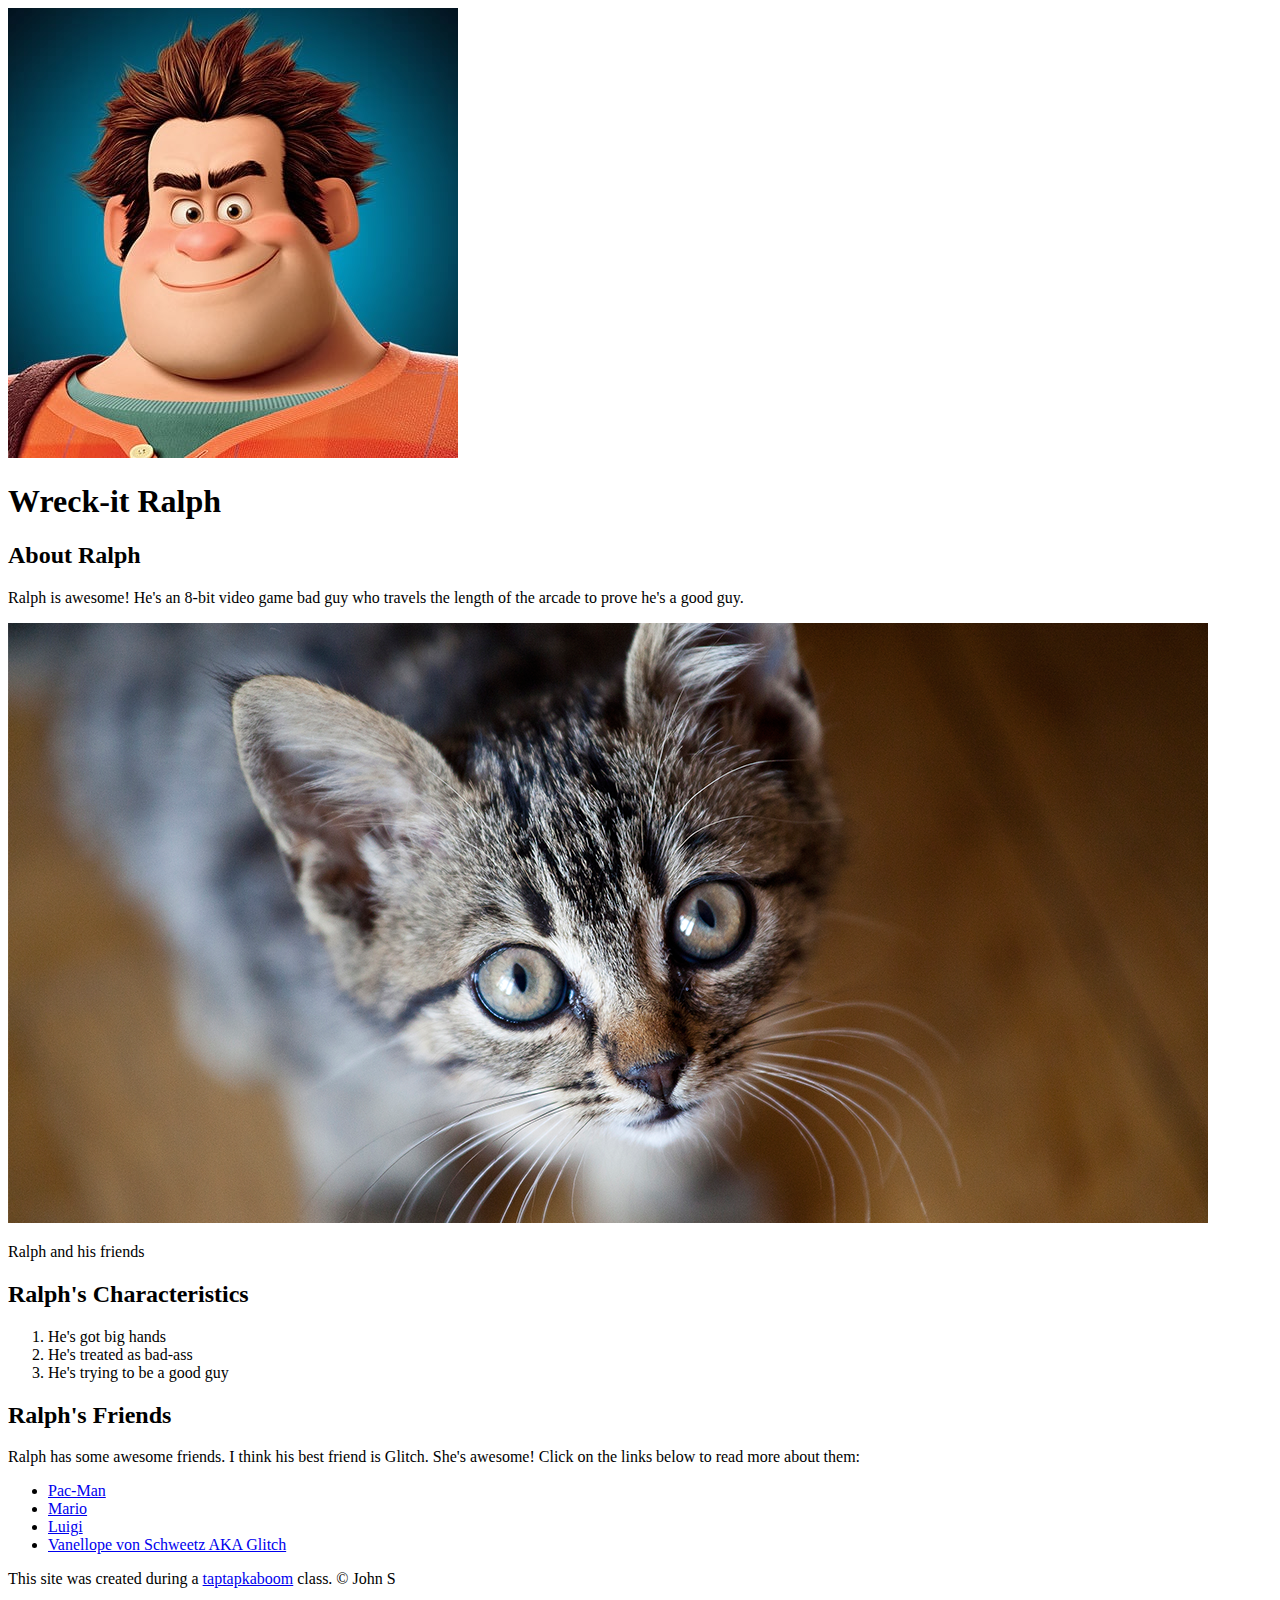
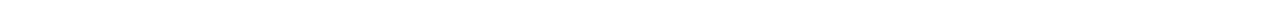
==== index.html @ fb14de21 "added our character index and few images" ====
<!DOCTYPE html>
<!DOCTYPE html>
<html>
<head>
	<title>Wreck-it Ralph</title>
	<link rel="icon" type="image/png" href="img/ralph-avatar.jpeg"/>
</head>
<body>
	<!-- header element -->
	<header>
		<img src="img/ralph-avatar.jpeg">
		<h1>Wreck-it Ralph</h1>
	</header>

	<!-- main element -->
	<main>
		<h2>About Ralph</h2>
		<p>Ralph is awesome! He's an 8-bit video game bad guy who travels the length of the arcade to prove he's a good guy.</p>
		<img src="img/cat.png">
		<p>Ralph and his friends</p>

		<!-- Characteristics -->
		<h2>Ralph's Characteristics</h2>

		<ol>
			<li>He's got big hands</li>
			<li>He's treated as bad-ass</li>
			<li>He's trying to be a good guy</li>
		</ol>

		<!-- Friends -->
		<h2>Ralph's Friends</h2>
		<p>Ralph has some awesome friends. I think his best friend is Glitch. She's awesome! Click on the links below to read more about them:</p>

		<ul>
			<li><a target="_blank" href="https://en.wikipedia.org/wiki/Pac-Man">Pac-Man</a></li>
			<li><a target="_blank" href="https://en.wikipedia.org/wiki/Mario">Mario</a></li>
			<li><a target="_blank" href="https://en.wikipedia.org/wiki/Luigi">Luigi</a></li>
			<li><a target="_blank" href="https://disney.fandom.com/wiki/Vanellope_von_Schweetz">Vanellope von Schweetz AKA Glitch</a></li>



		</ul>
	</main>

	<!-- Footer Element -->
	<footer>
		<p>This site was created during a <a target="_blank" href="https://taptapkaboom.com">taptapkaboom</a> class. &copy; John S</p>
	</footer>



</body>
</html>
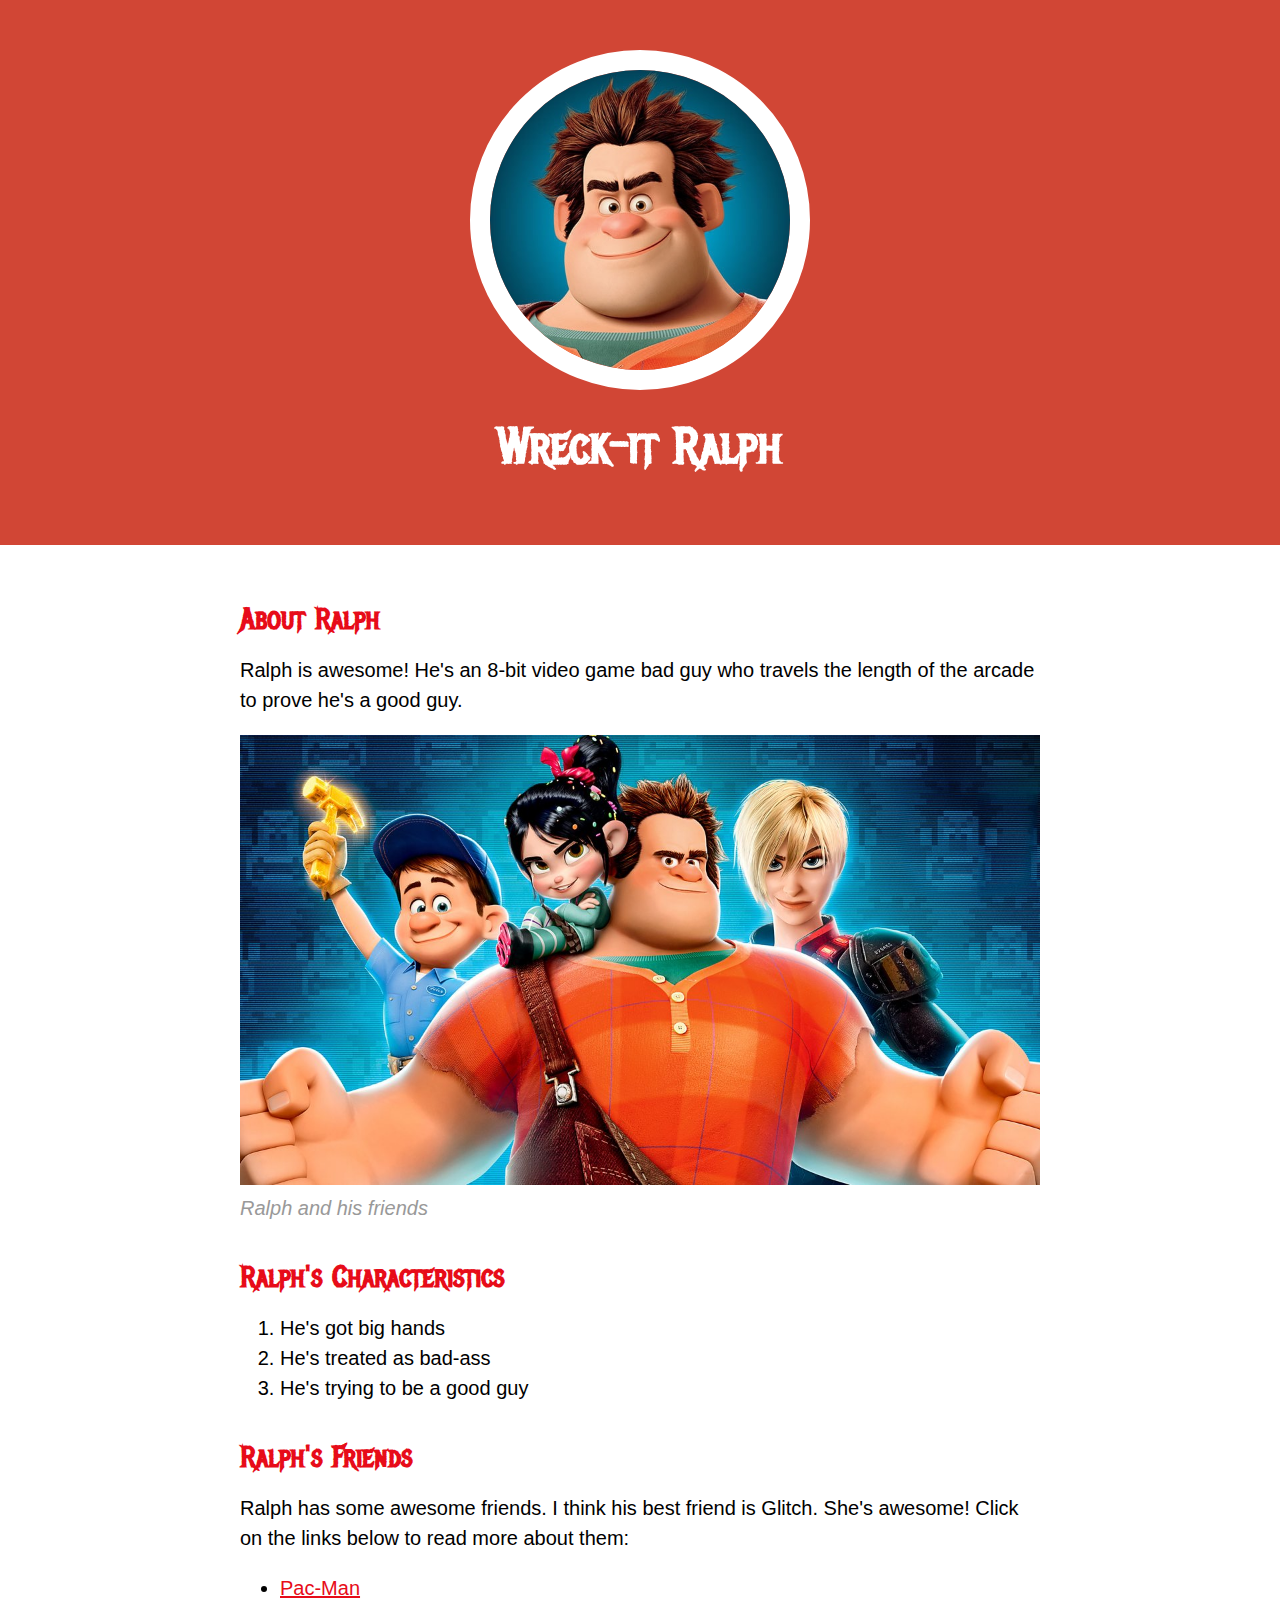
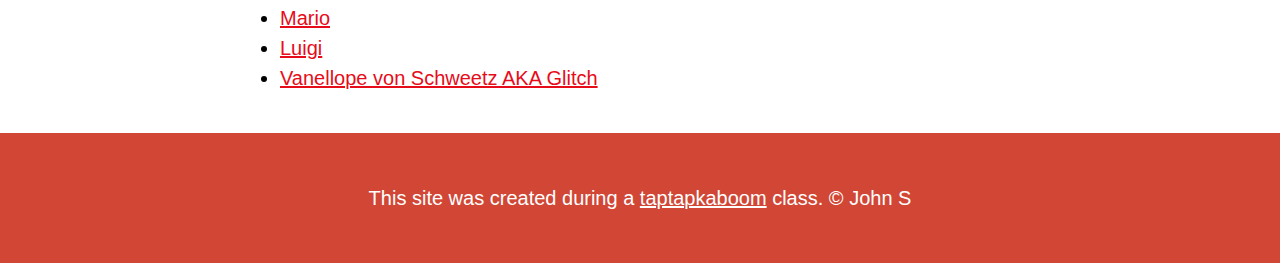
==== commit 942566b2: "wrote css for character website and changed some html" ====
--- a/index.html
+++ b/index.html
@@ -4,6 +4,8 @@
 <head>
 	<title>Wreck-it Ralph</title>
 	<link rel="icon" type="image/png" href="img/ralph-avatar.jpeg"/>
+	<link href="https://fonts.googleapis.com/css2?family=Metal+Mania&display=swap" rel="stylesheet">
+	<link rel="stylesheet" type="text/css" href="css/hero.css">
 </head>
 <body>
 	<!-- header element -->
@@ -16,8 +18,8 @@
 	<main>
 		<h2>About Ralph</h2>
 		<p>Ralph is awesome! He's an 8-bit video game bad guy who travels the length of the arcade to prove he's a good guy.</p>
-		<img src="img/cat.png">
-		<p>Ralph and his friends</p>
+		<img src="img/ralph-friends.jpg">
+		<p class="caption">Ralph and his friends</p>
 
 		<!-- Characteristics -->
 		<h2>Ralph's Characteristics</h2>
@@ -31,14 +33,11 @@
 		<!-- Friends -->
 		<h2>Ralph's Friends</h2>
 		<p>Ralph has some awesome friends. I think his best friend is Glitch. She's awesome! Click on the links below to read more about them:</p>
-
-		<ul>
+			<ul>
 			<li><a target="_blank" href="https://en.wikipedia.org/wiki/Pac-Man">Pac-Man</a></li>
 			<li><a target="_blank" href="https://en.wikipedia.org/wiki/Mario">Mario</a></li>
 			<li><a target="_blank" href="https://en.wikipedia.org/wiki/Luigi">Luigi</a></li>
 			<li><a target="_blank" href="https://disney.fandom.com/wiki/Vanellope_von_Schweetz">Vanellope von Schweetz AKA Glitch</a></li>
-
-
 
 		</ul>
 	</main>
--- a/css/hero.css
+++ b/css/hero.css
@@ -0,0 +1,78 @@
+body{
+	margin: 0;
+	font-family: Helvetica, Arial, sans-serif;
+	font-size: 20px;
+	line-height: 30px;
+}
+
+header{
+	background-color: #d14635;
+	text-align: center;
+	padding-top: 50px;
+	padding-bottom: 50px;
+}
+
+h1,h2{
+		font-family: metal mania, cursive;
+}
+
+header h1{
+	color: white;
+	font-size: 50px;
+
+}
+
+header img{
+	border-radius: 170px;
+	width: 300px;
+	border: 20px solid white;
+}
+
+main{
+	max-width: 800px;
+	margin: 0 auto;
+	padding: 20px;
+}
+
+main img{
+	max-width: 100%;
+}
+
+h2{
+	font-size: 30px;
+	color: #e70c19;
+	margin: 40px 0 10px;
+}
+
+a{
+	color:#e70c19;
+}
+a:hover{
+	color: white;
+	background-color: #483a94;
+}
+
+footer{
+	background-color: #d14635;
+	text-align: center;
+	color: white;
+	padding: 50px;
+}
+
+footer p{
+	margin: 0;
+}
+
+footer a{
+	color: white;
+}
+footer a:hover{
+	opacity: .5;
+	background-color: transparent;
+}
+
+p.caption{
+	color: #999999;
+	font-style: italic;
+	margin-top: 0;
+}
